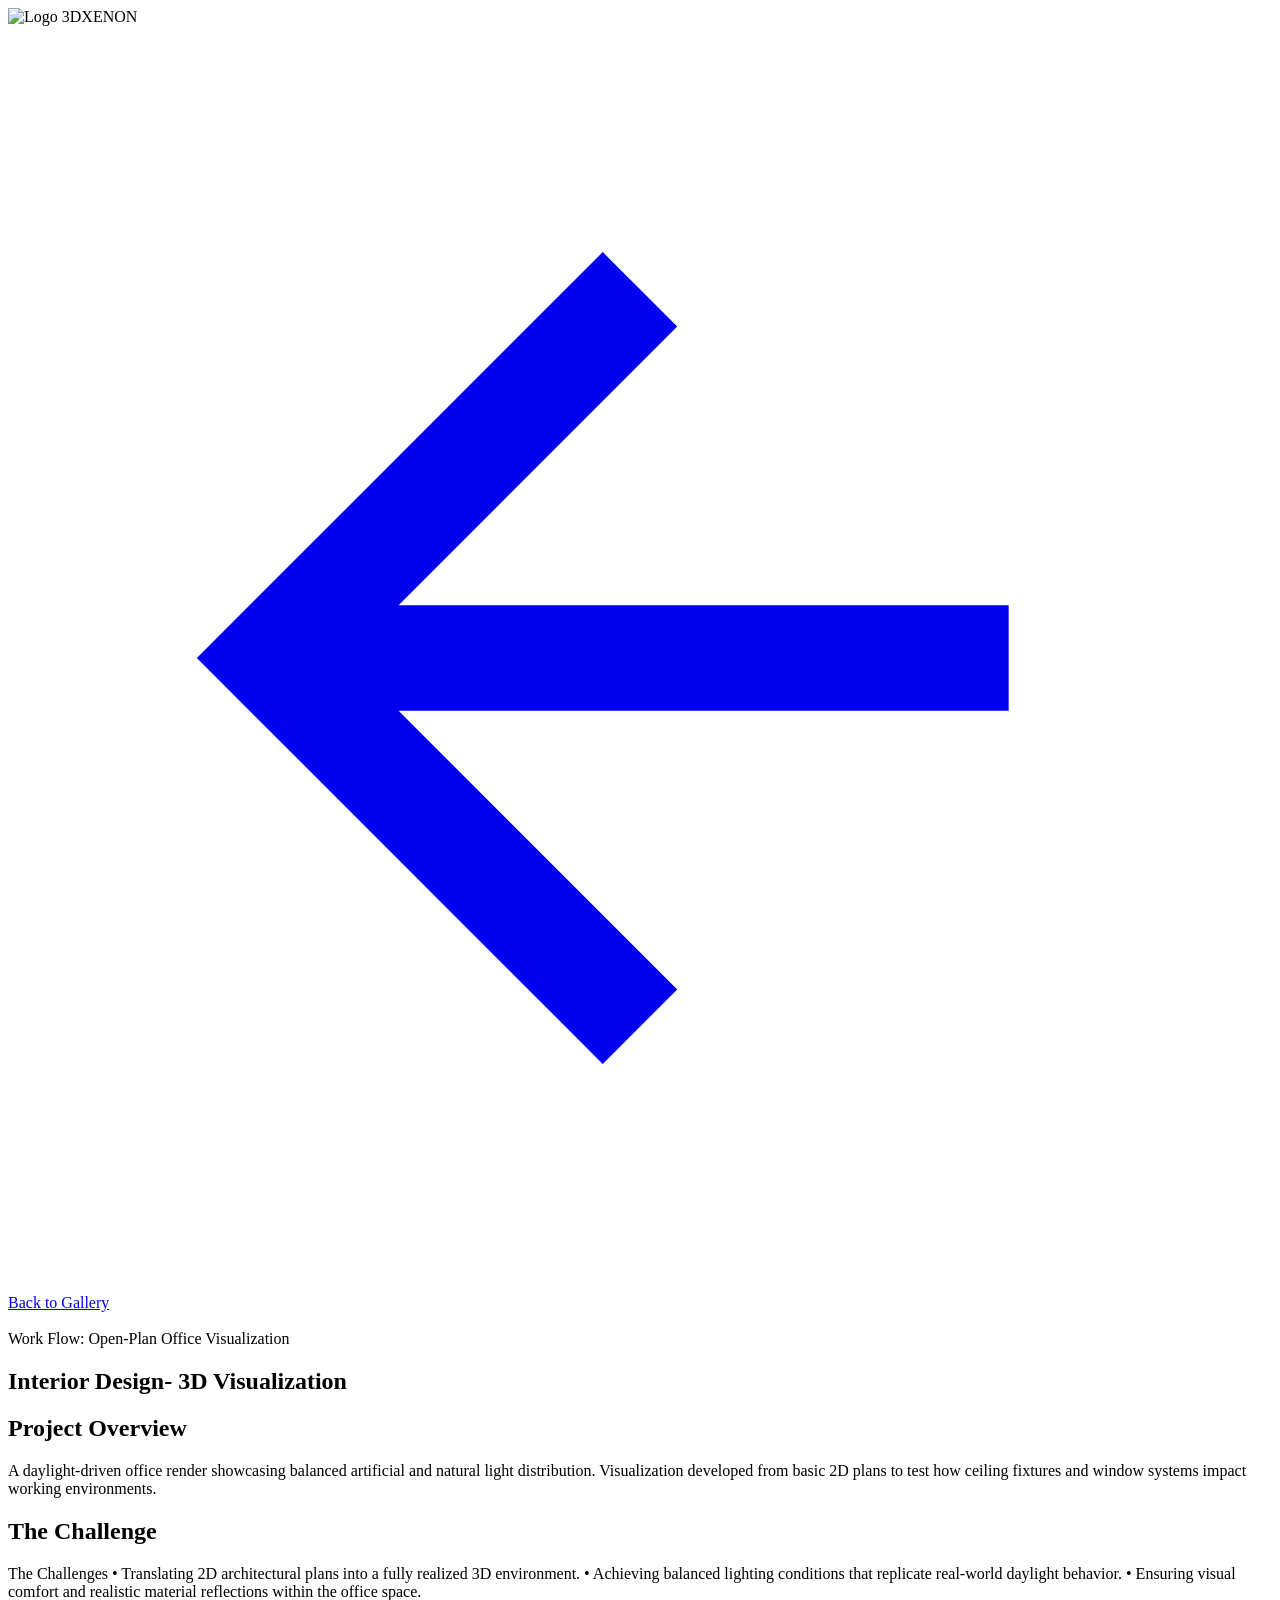
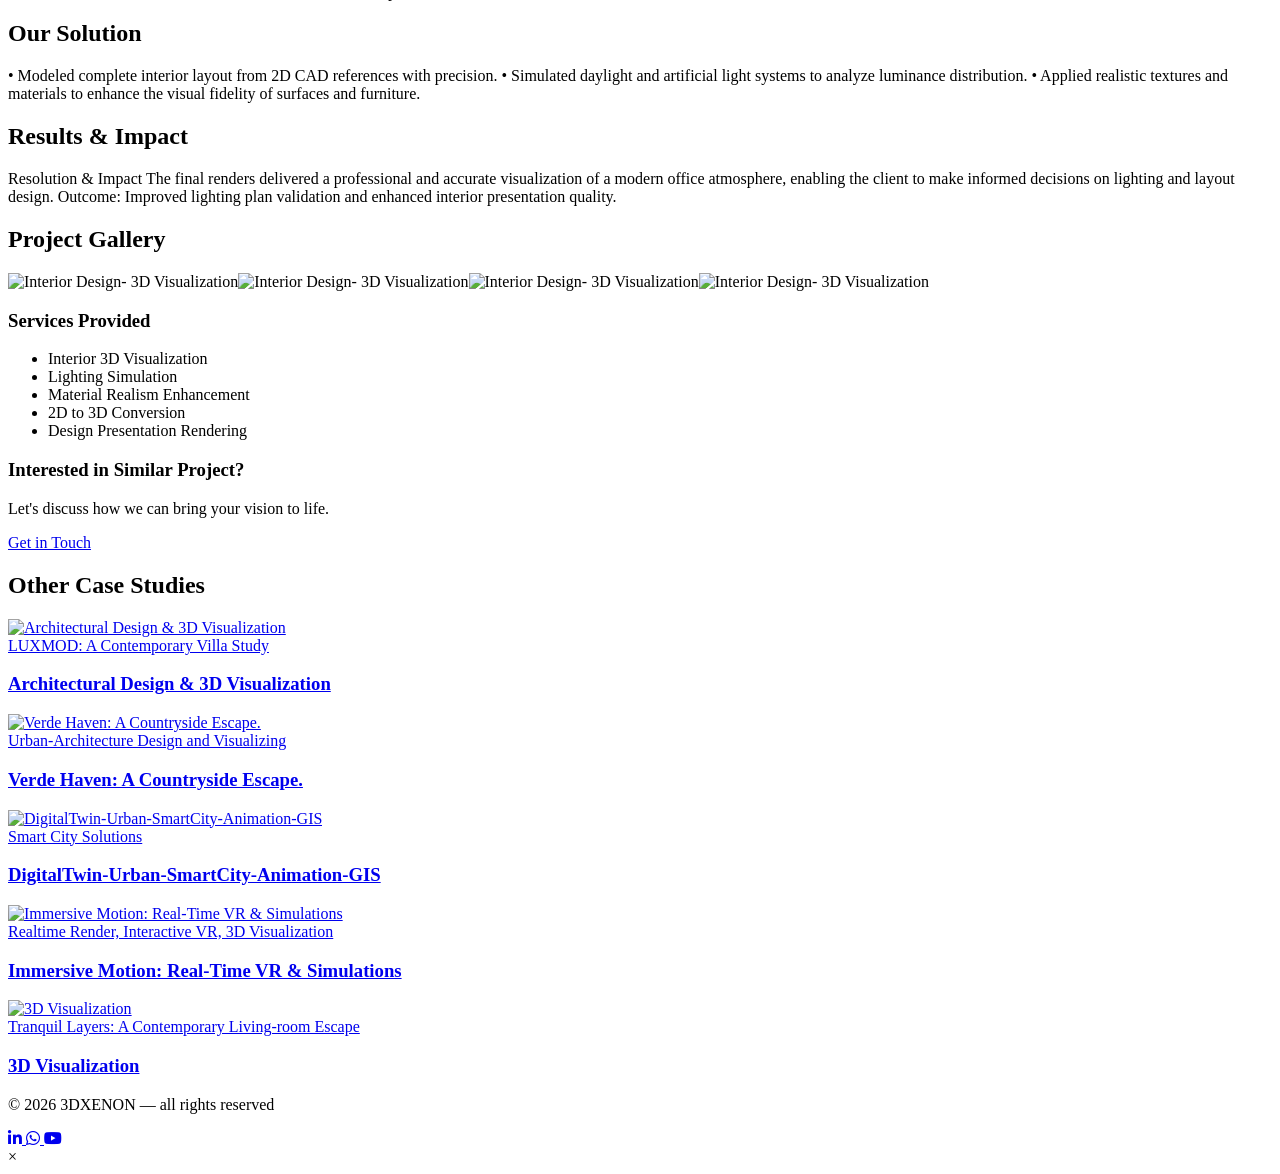
==== card-details.html @ 74a3f791 "feat: Add translation support for multi-language functionality across the website - Introduced trans" ====
<!DOCTYPE html>
<html lang="en">
<head>
  <meta charset="UTF-8">
  <meta name="viewport" content="width=device-width, initial-scale=1.0">
  <title>Project Details - 3DXENON</title>
  
  <!-- Google font -->
  <link href="https://fonts.googleapis.com/css2?family=Roboto:wght@300;400;500;600;700&display=swap" rel="stylesheet">
  
  <link rel="stylesheet" href="css/card-details.css">
  <link rel="stylesheet" href="css/translations.css" />
  <link rel="icon" type="image/x-icon" href="res/logo.png">
  <link rel="stylesheet" href="https://cdnjs.cloudflare.com/ajax/libs/font-awesome/6.5.0/css/all.min.css">

</head>
<body>

  <!-- Header/Navigation -->
  <header class="detail-header">
    <div class="detail-nav">
      <div class="logo">
        <img src="res/logo.png" alt="Logo"> 
        3DXENON
      </div>
       <a href="index.html#case" class="back-btn">
         <svg viewBox="0 0 24 24" fill="none" stroke="currentColor" stroke-width="2">
           <path d="M19 12H5M12 19l-7-7 7-7"/>
         </svg>
         <span data-i18n="details.back">Back to Gallery</span>
       </a>
    </div>
  </header>

  <!-- Hero Section with Image -->
  <section class="detail-hero">
    <div class="detail-hero-image">
      <img id="heroImage" src="" alt="">
      <div class="detail-hero-overlay"></div>
    </div>
    <div class="detail-hero-content">
      <div class="detail-category" id="detailCategory"></div>
      <h1 class="detail-title" id="detailTitle"></h1>
    </div>
  </section>

  <!-- Project Info Section -->
  <section class="project-info">
    <div class="project-info-container">
      
      <!-- Main Content -->
      <div class="project-main">
        
         <div class="content-block">
           <h2 class="block-title" data-i18n="details.overview">Project Overview</h2>
           <p class="block-text" id="detailOverview"></p>
         </div>

         <div class="content-block">
           <h2 class="block-title" data-i18n="details.challenge">The Challenge</h2>
           <p class="block-text" id="detailChallenge"></p>
         </div>

         <div class="content-block">
           <h2 class="block-title" data-i18n="details.solution">Our Solution</h2>
           <p class="block-text" id="detailSolution"></p>
         </div>

         <div class="content-block">
           <h2 class="block-title" data-i18n="details.results">Results & Impact</h2>
           <p class="block-text" id="detailResults"></p>
         </div>

         <div class="content-block">
           <h2 class="block-title" data-i18n="details.gallery">Project Gallery</h2>
           <div class="detail-gallery" id="detailGallery">
           </div>
         </div>

      </div>

      <!-- Sidebar -->
      <aside class="project-sidebar">
        
        <!-- Services -->
         <div class="sidebar-card">
           <h3 class="sidebar-title" data-i18n="details.services">Services Provided</h3>
           <ul class="services-list" id="detailServices">
           </ul>
         </div>

        <!-- CTA -->
         <div class="sidebar-card sidebar-cta">
           <h3 class="sidebar-title" data-i18n="details.cta.title">Interested in Similar Project?</h3>
           <p class="sidebar-text" data-i18n="details.cta.text">Let's discuss how we can bring your vision to life.</p>
           <a href="contact.html" class="cta-btn" data-i18n="details.cta.btn">
             Get in Touch
             <svg viewBox="0 0 24 24" fill="none" stroke="currentColor" stroke-width="2">
               <path d="M5 12h14M12 5l7 7-7 7"/>
             </svg>
           </a>
         </div>

      </aside>

    </div>
  </section>

  <!-- Related Projects -->
   <section class="related-projects">
     <div class="related-container">
       <h2 class="related-title" data-i18n="details.related">Other Case Studies</h2>
       <div class="related-grid" id="relatedProjects">
       </div>
     </div>
   </section>

<!-- Footer -->
 <footer class="card-footer">
   <div class="footer-content">
     <p data-i18n="footer.copyright">© 2026 3DXENON — all rights reserved</p>

    <div class="footer-social">
      
      <!-- LinkedIn -->
      <a href="https://www.linkedin.com/company/3d-xenon/" aria-label="LinkedIn">
        <i class="fa-brands fa-linkedin-in"></i>
      </a>

      <!-- WhatsApp -->
      <a href="https://wa.me/37258055031" aria-label="WhatsApp">
        <i class="fa-brands fa-whatsapp"></i>
      </a>

      <!-- YouTube -->
      <a href="https://www.youtube.com/@shitos557" aria-label="YouTube">
        <i class="fa-brands fa-youtube"></i>
      </a>

    </div>
  </div>
</footer>


  <script src="script/translations.js" defer></script>
  <script src="script/card-details.js"></script>
</body>
</html>
---- css/translations.css ----
/* Role: Language toggle button styling */

.lang-toggle {
  position: relative;
  display: flex;
  align-items: center;
  justify-content: center;
  width: 48px;
  height: 48px;
  margin-left: 28px;
  background: rgba(255, 255, 255, 0.05);
  border: 1px solid rgba(255, 255, 255, 0.2);
  border-radius: 50%;
  cursor: pointer;
  font-size: 1.4rem;
  transition: all 0.3s ease;
}

.lang-toggle:hover {
  background: rgba(4, 227, 178, 0.15);
  border-color: rgba(4, 227, 178, 0.5);
  transform: scale(1.1);
}

.lang-toggle:focus {
  outline: 2px solid #04e3b2;
  outline-offset: 2px;
}

/* Mobile responsive adjustments for language toggle */
@media (max-width: 768px) {
  .lang-toggle {
    width: 40px;
    height: 40px;
    margin-left: 15px;
    font-size: 1.2rem;
  }
}

@media (max-width: 480px) {
  .lang-toggle {
    width: 36px;
    height: 36px;
    margin-left: 10px;
    font-size: 1rem;
  }
}
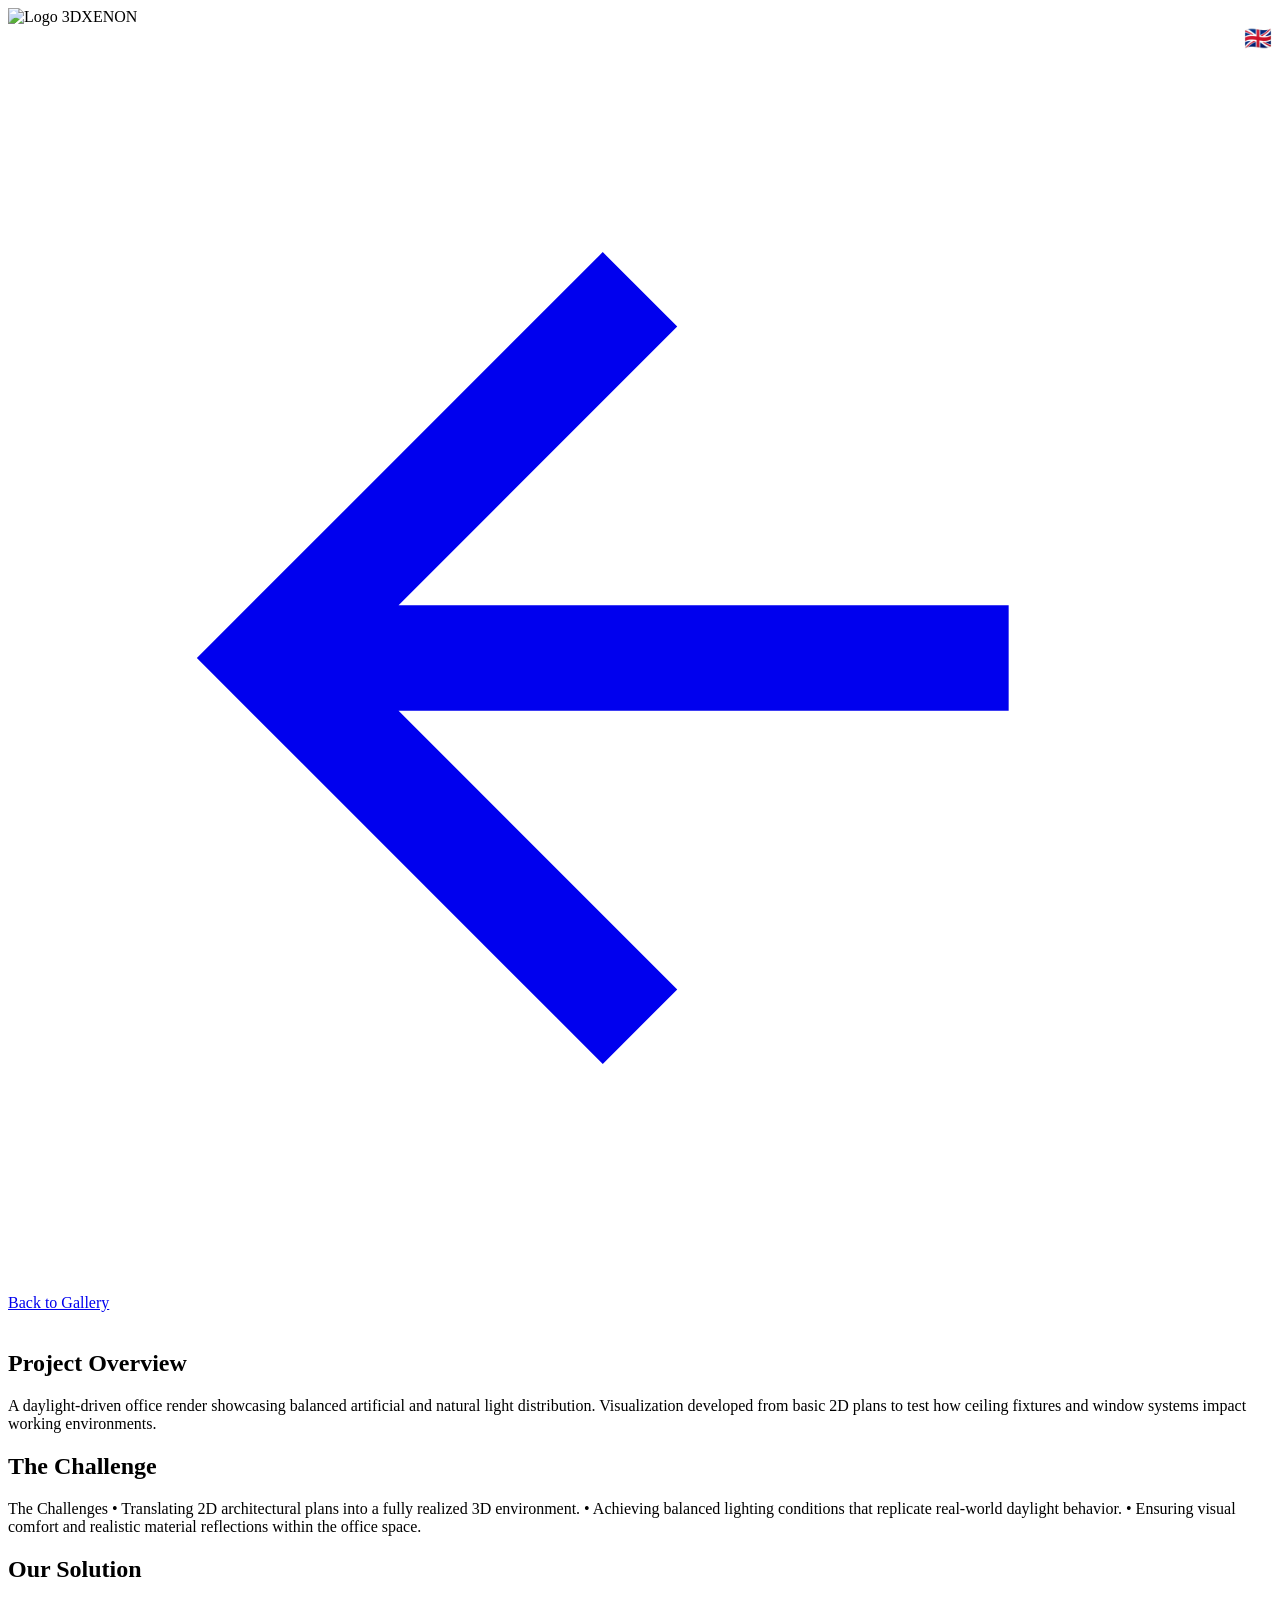
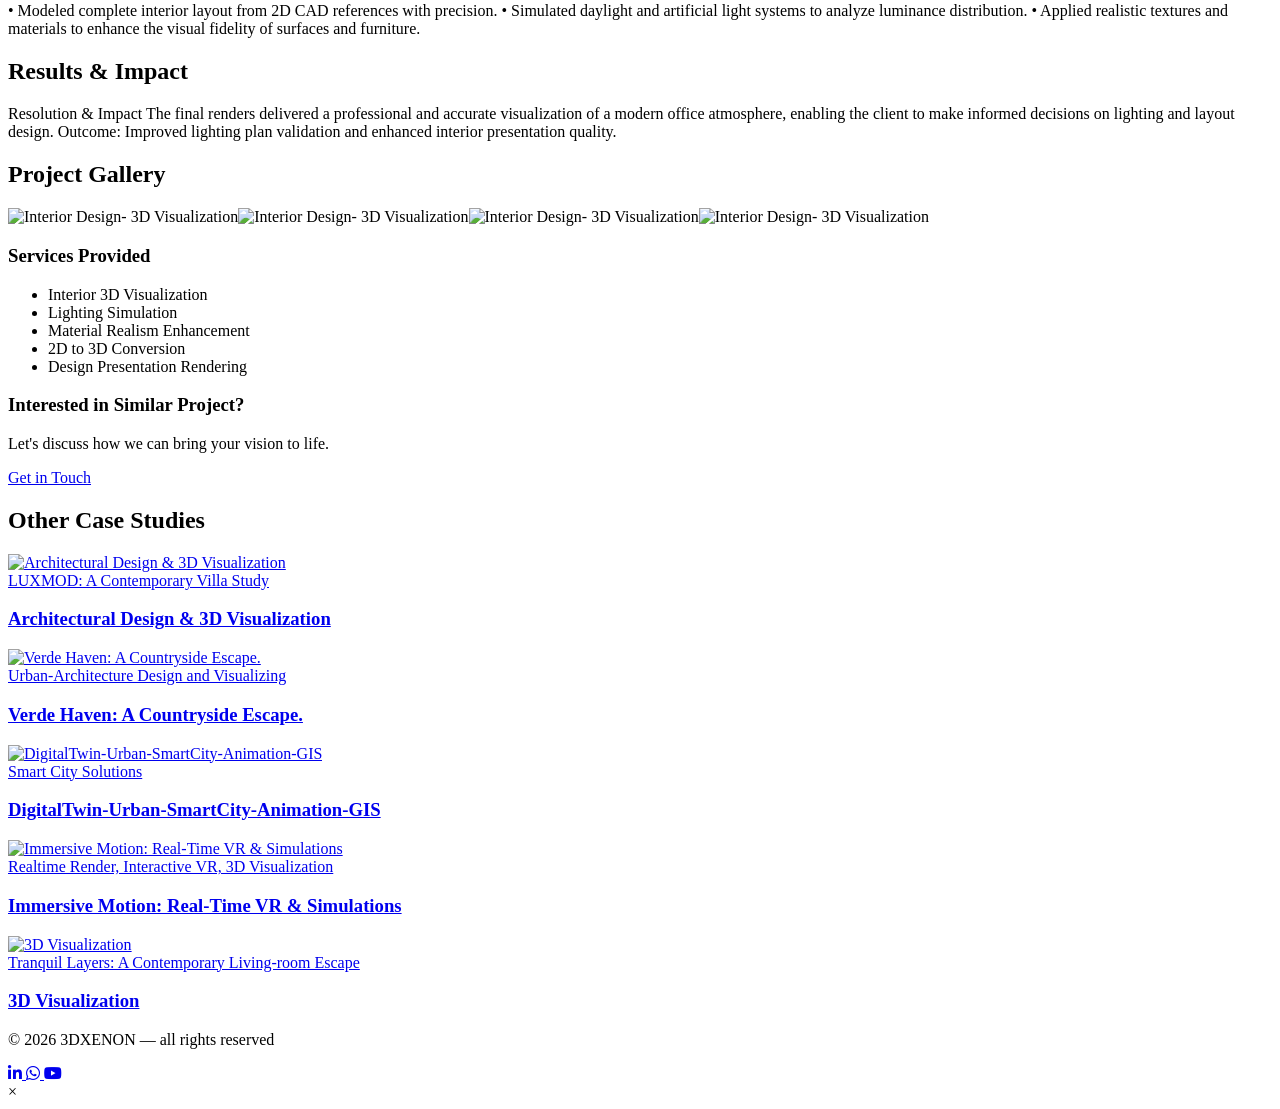
==== commit 8407a966: "feat: Implement multi-language support with translation integration and language toggle button" ====
--- a/card-details.html
+++ b/card-details.html
@@ -23,6 +23,7 @@
         <img src="res/logo.png" alt="Logo"> 
         3DXENON
       </div>
+      <button id="langToggle" class="lang-toggle" aria-label="Switch language">🇬🇧</button>
        <a href="index.html#case" class="back-btn">
          <svg viewBox="0 0 24 24" fill="none" stroke="currentColor" stroke-width="2">
            <path d="M19 12H5M12 19l-7-7 7-7"/>
@@ -143,6 +144,7 @@
 
 
   <script src="script/translations.js" defer></script>
-  <script src="script/card-details.js"></script>
+   <script src="script/translations.js" defer></script>
+   <script src="script/card-details.js"></script>
 </body>
 </html>
--- a/css/translations.css
+++ b/css/translations.css
@@ -1,13 +1,15 @@
 /* Role: Language toggle button styling */
 
 .lang-toggle {
-  position: relative;
+  position: absolute;
+  top: 14px;
+  right: -2px;
   display: flex;
   align-items: center;
   justify-content: center;
   width: 48px;
   height: 48px;
-  margin-left: 28px;
+  margin-left: 0;
   background: rgba(255, 255, 255, 0.05);
   border: 1px solid rgba(255, 255, 255, 0.2);
   border-radius: 50%;
@@ -32,7 +34,9 @@
   .lang-toggle {
     width: 40px;
     height: 40px;
-    margin-left: 15px;
+    margin-left: 0;
+    right: 28px;
+    top: 12px;
     font-size: 1.2rem;
   }
 }
@@ -41,7 +45,9 @@
   .lang-toggle {
     width: 36px;
     height: 36px;
-    margin-left: 10px;
+    margin-left: 0;
+    right: 18px;
+    top: 10px;
     font-size: 1rem;
   }
 }
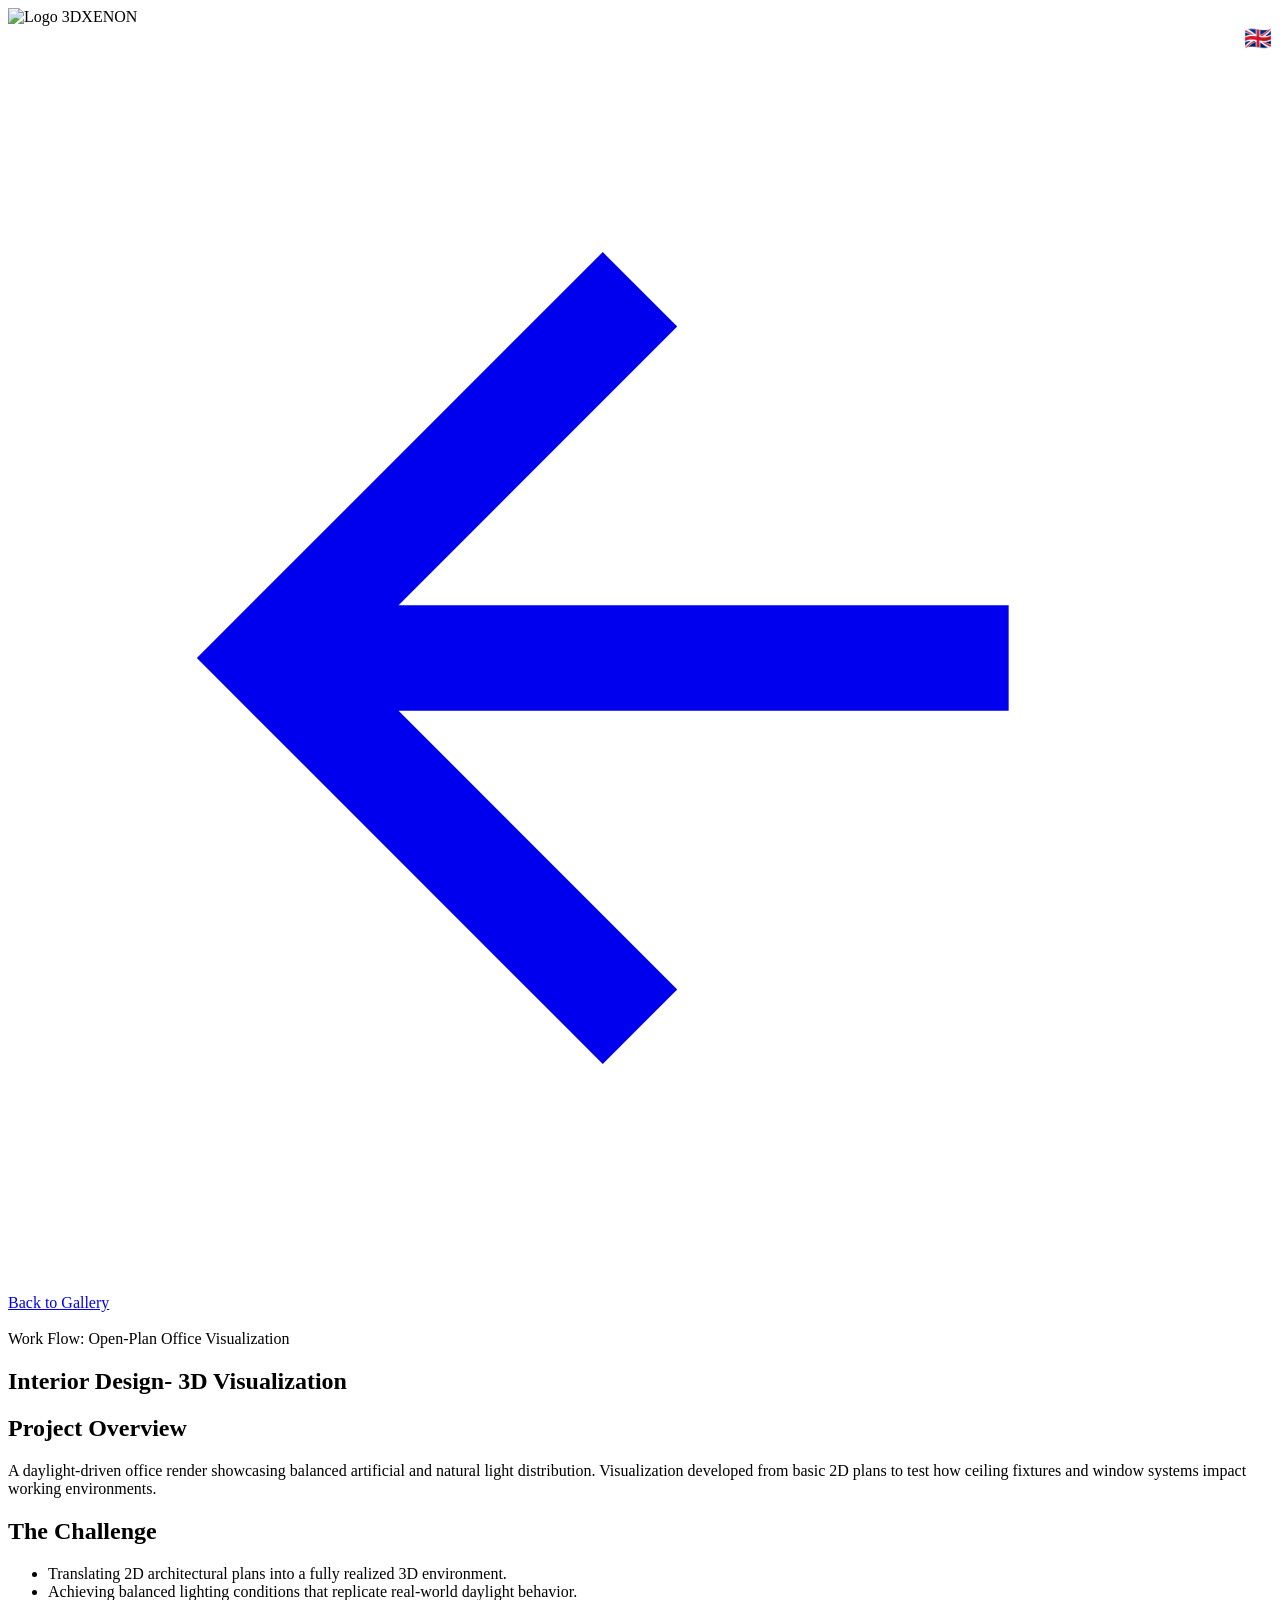
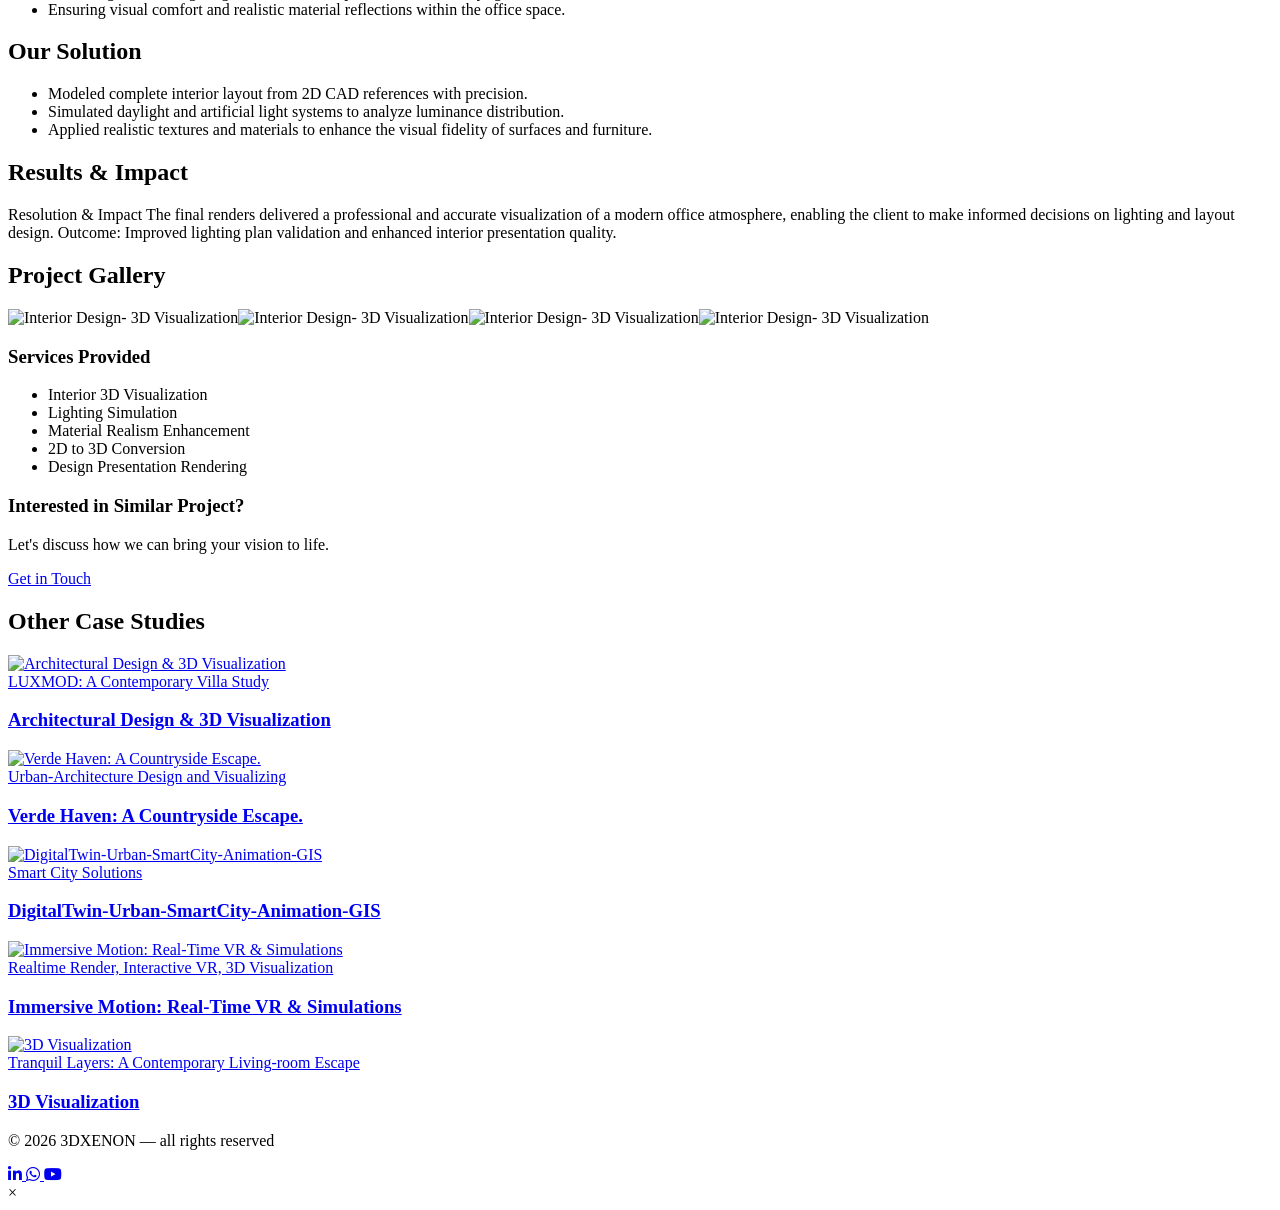
==== commit a4348e76: "fix: Remove duplicate script tag and update project challenge and solution formatting to use HTML li" ====
--- a/card-details.html
+++ b/card-details.html
@@ -144,7 +144,6 @@
 
 
   <script src="script/translations.js" defer></script>
-   <script src="script/translations.js" defer></script>
-   <script src="script/card-details.js"></script>
+  <script src="script/card-details.js"></script>
 </body>
 </html>
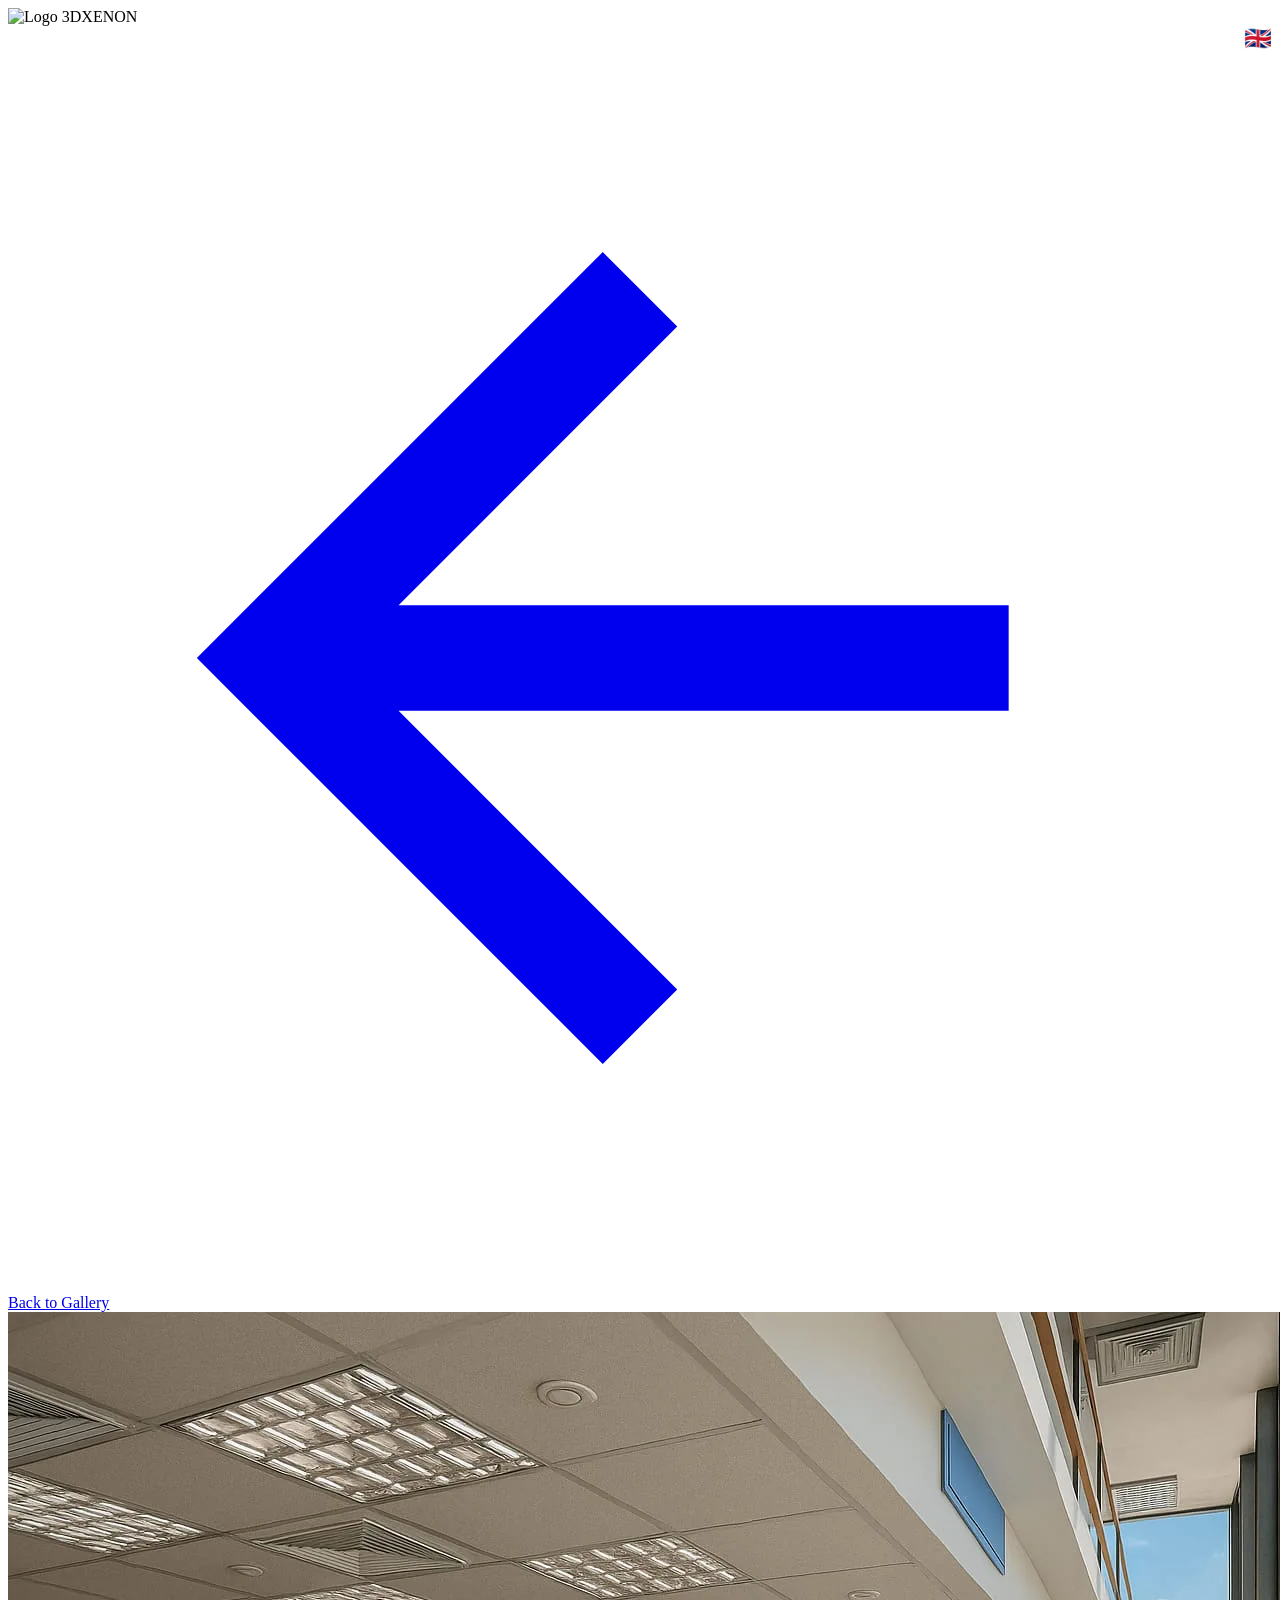
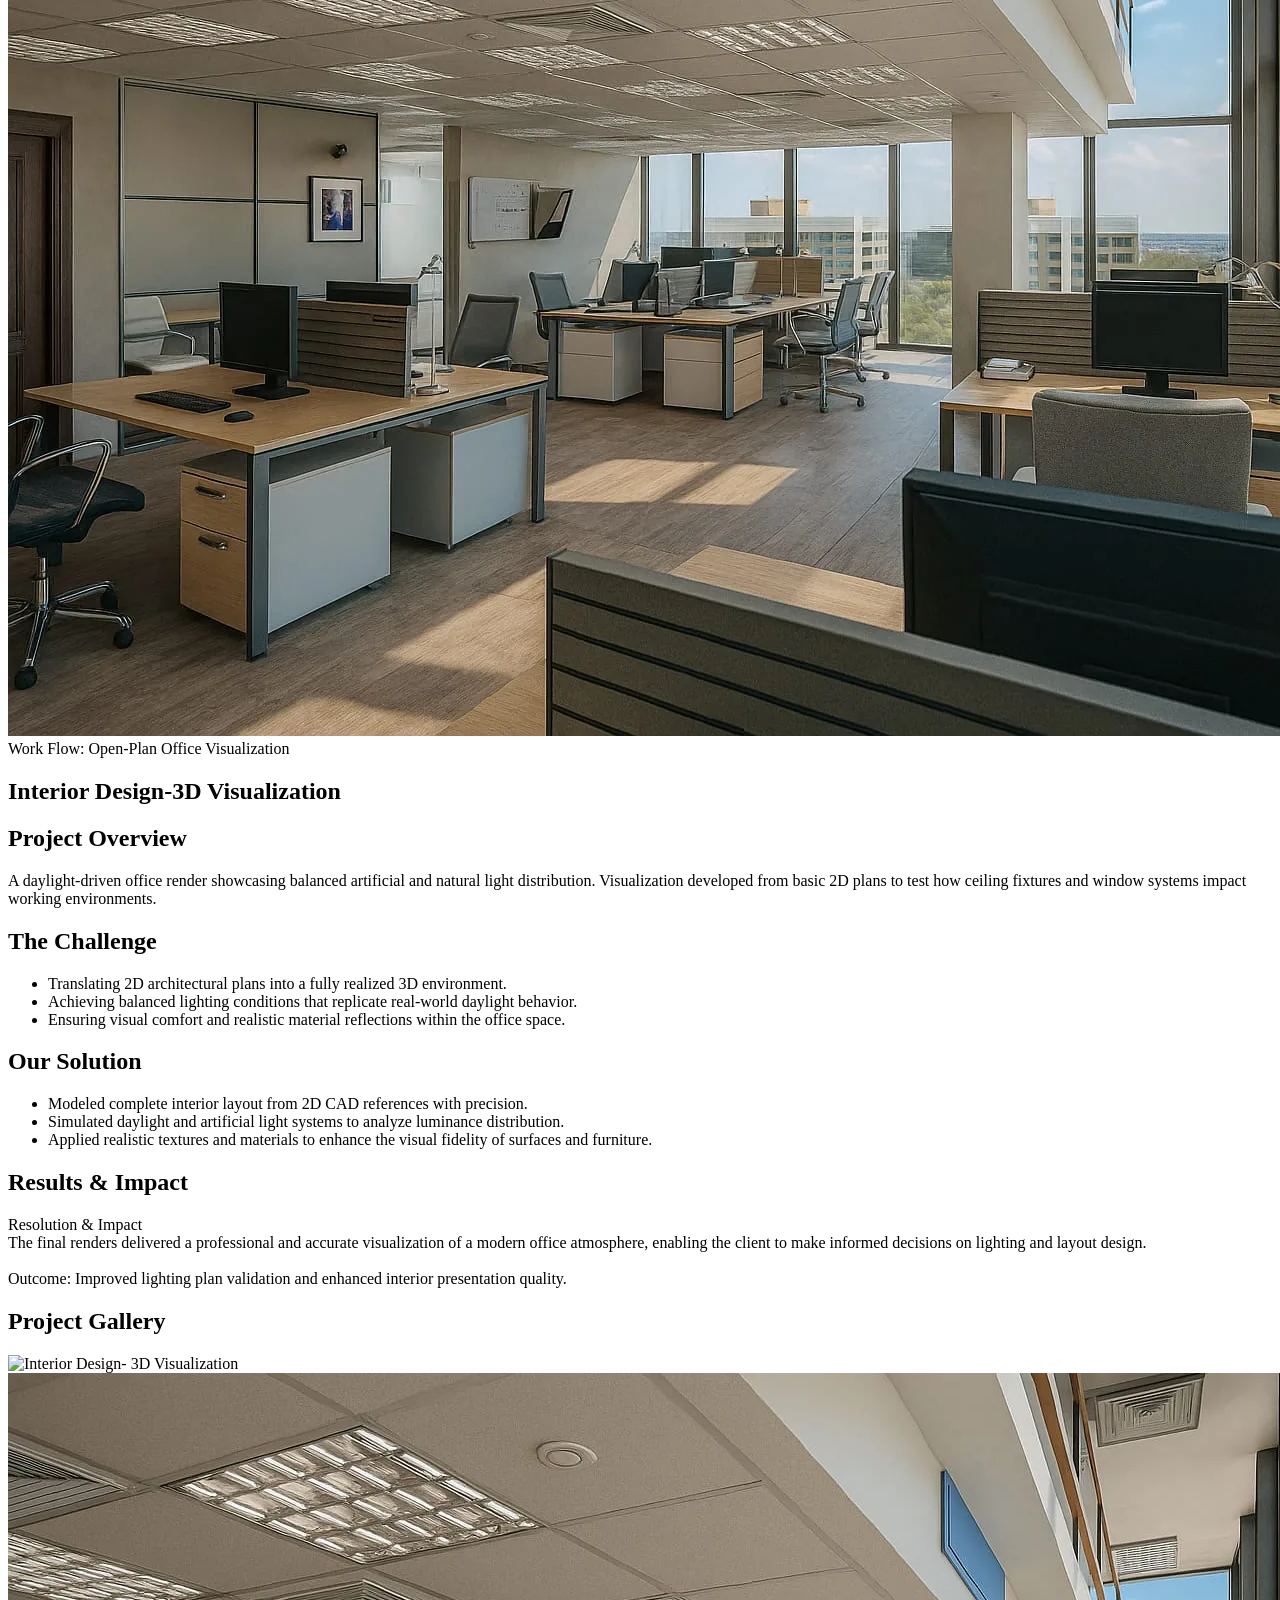
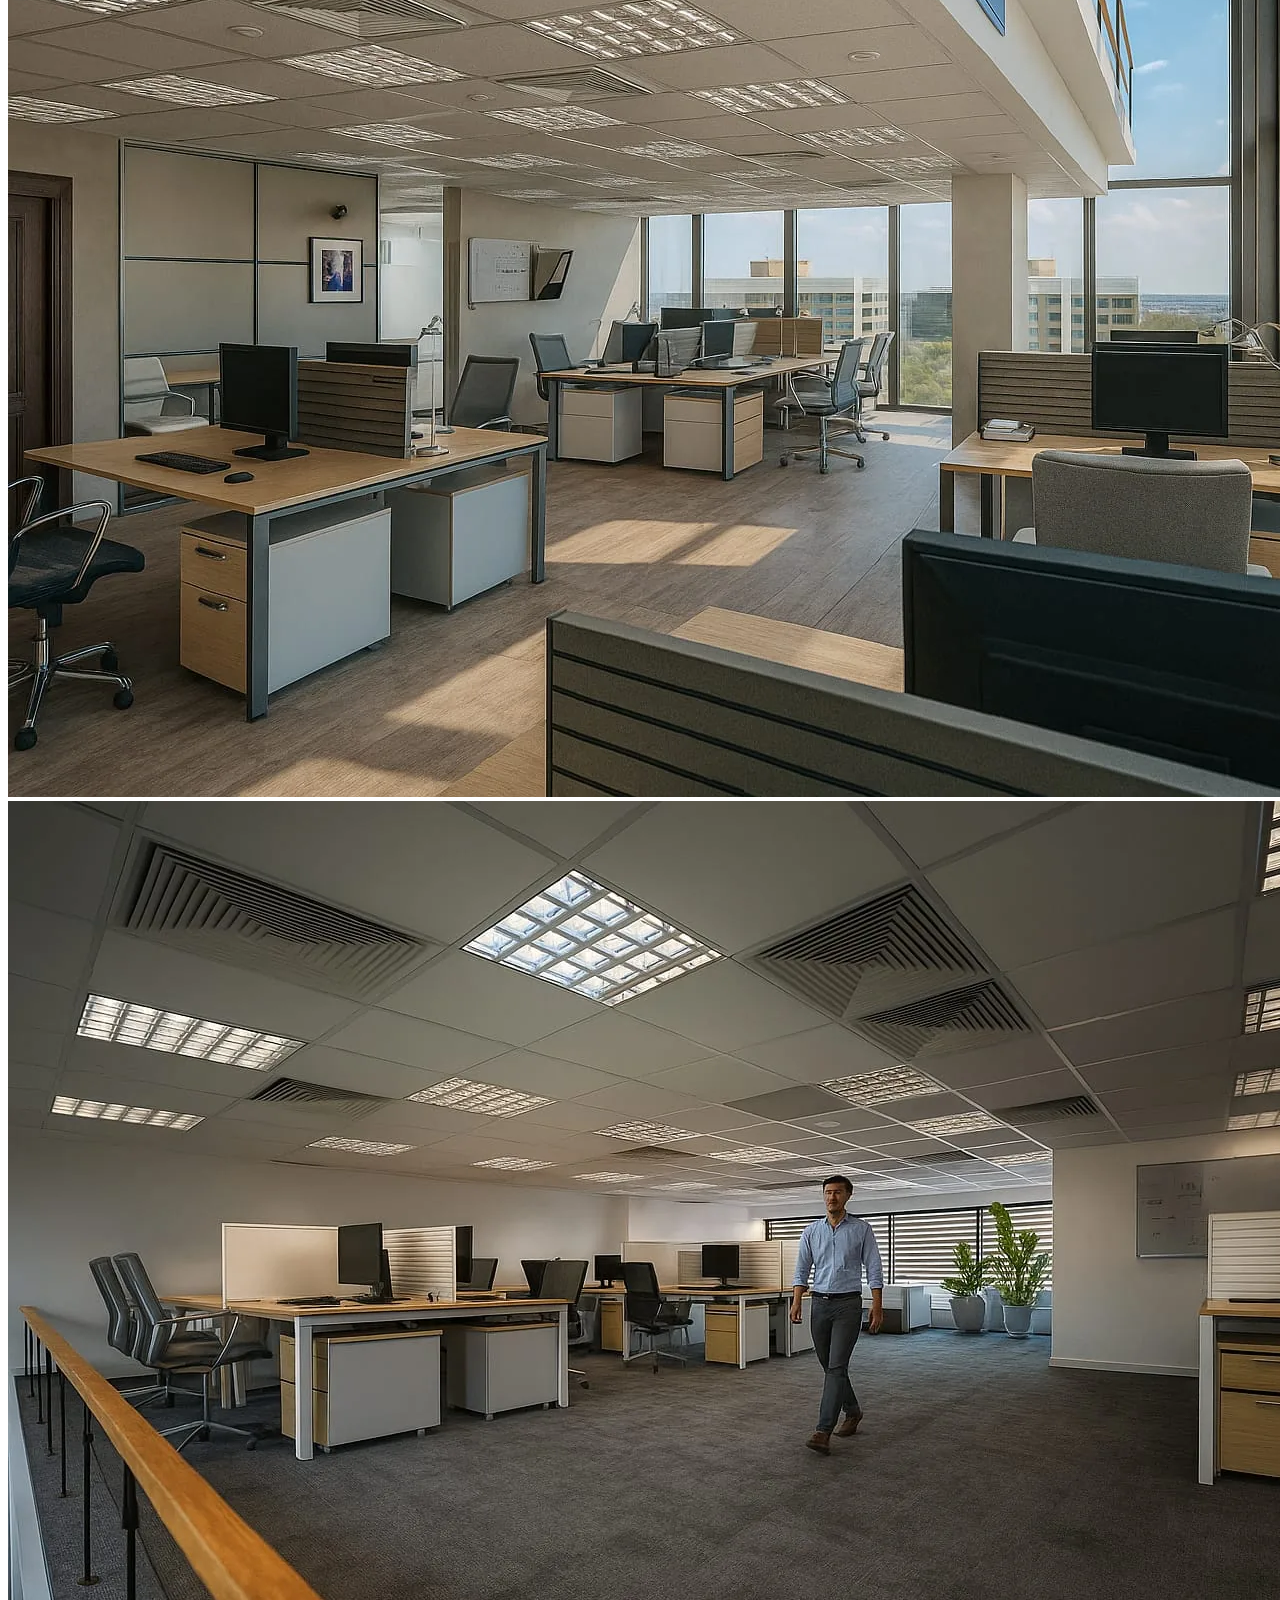
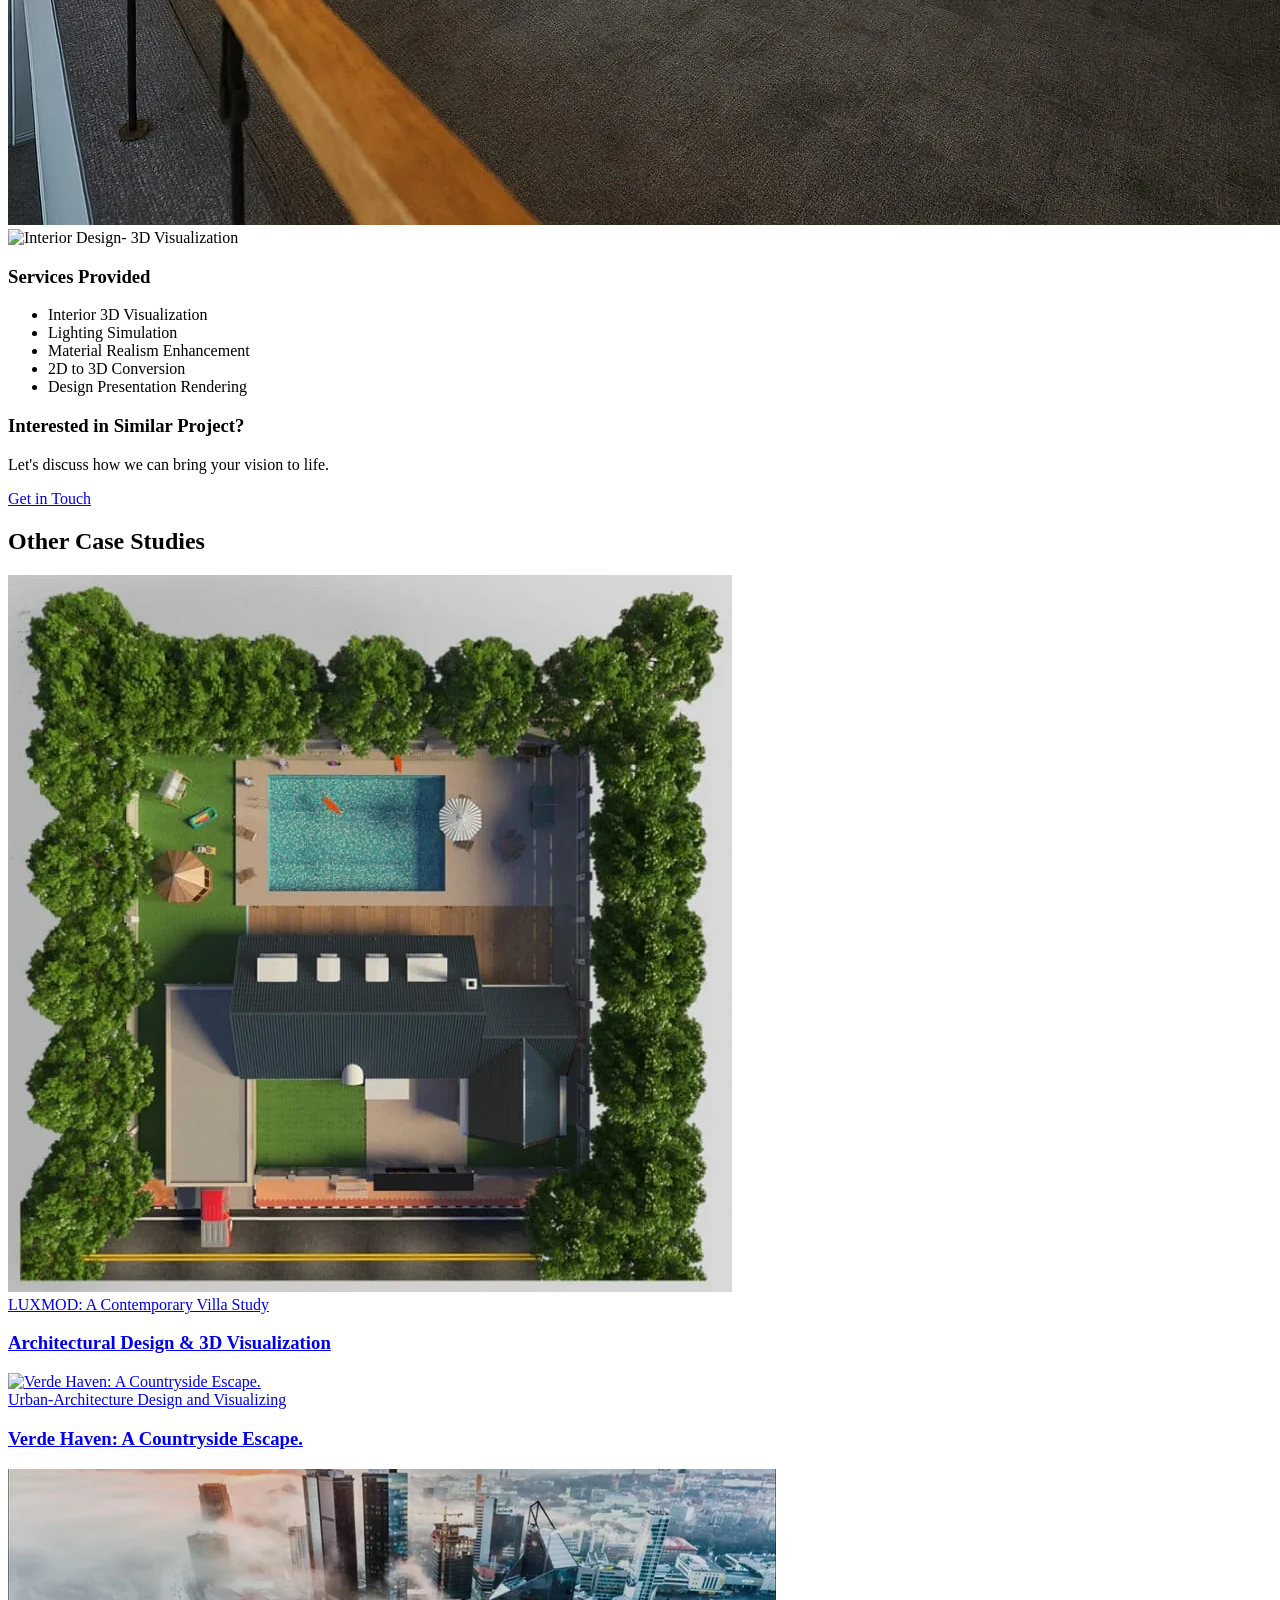
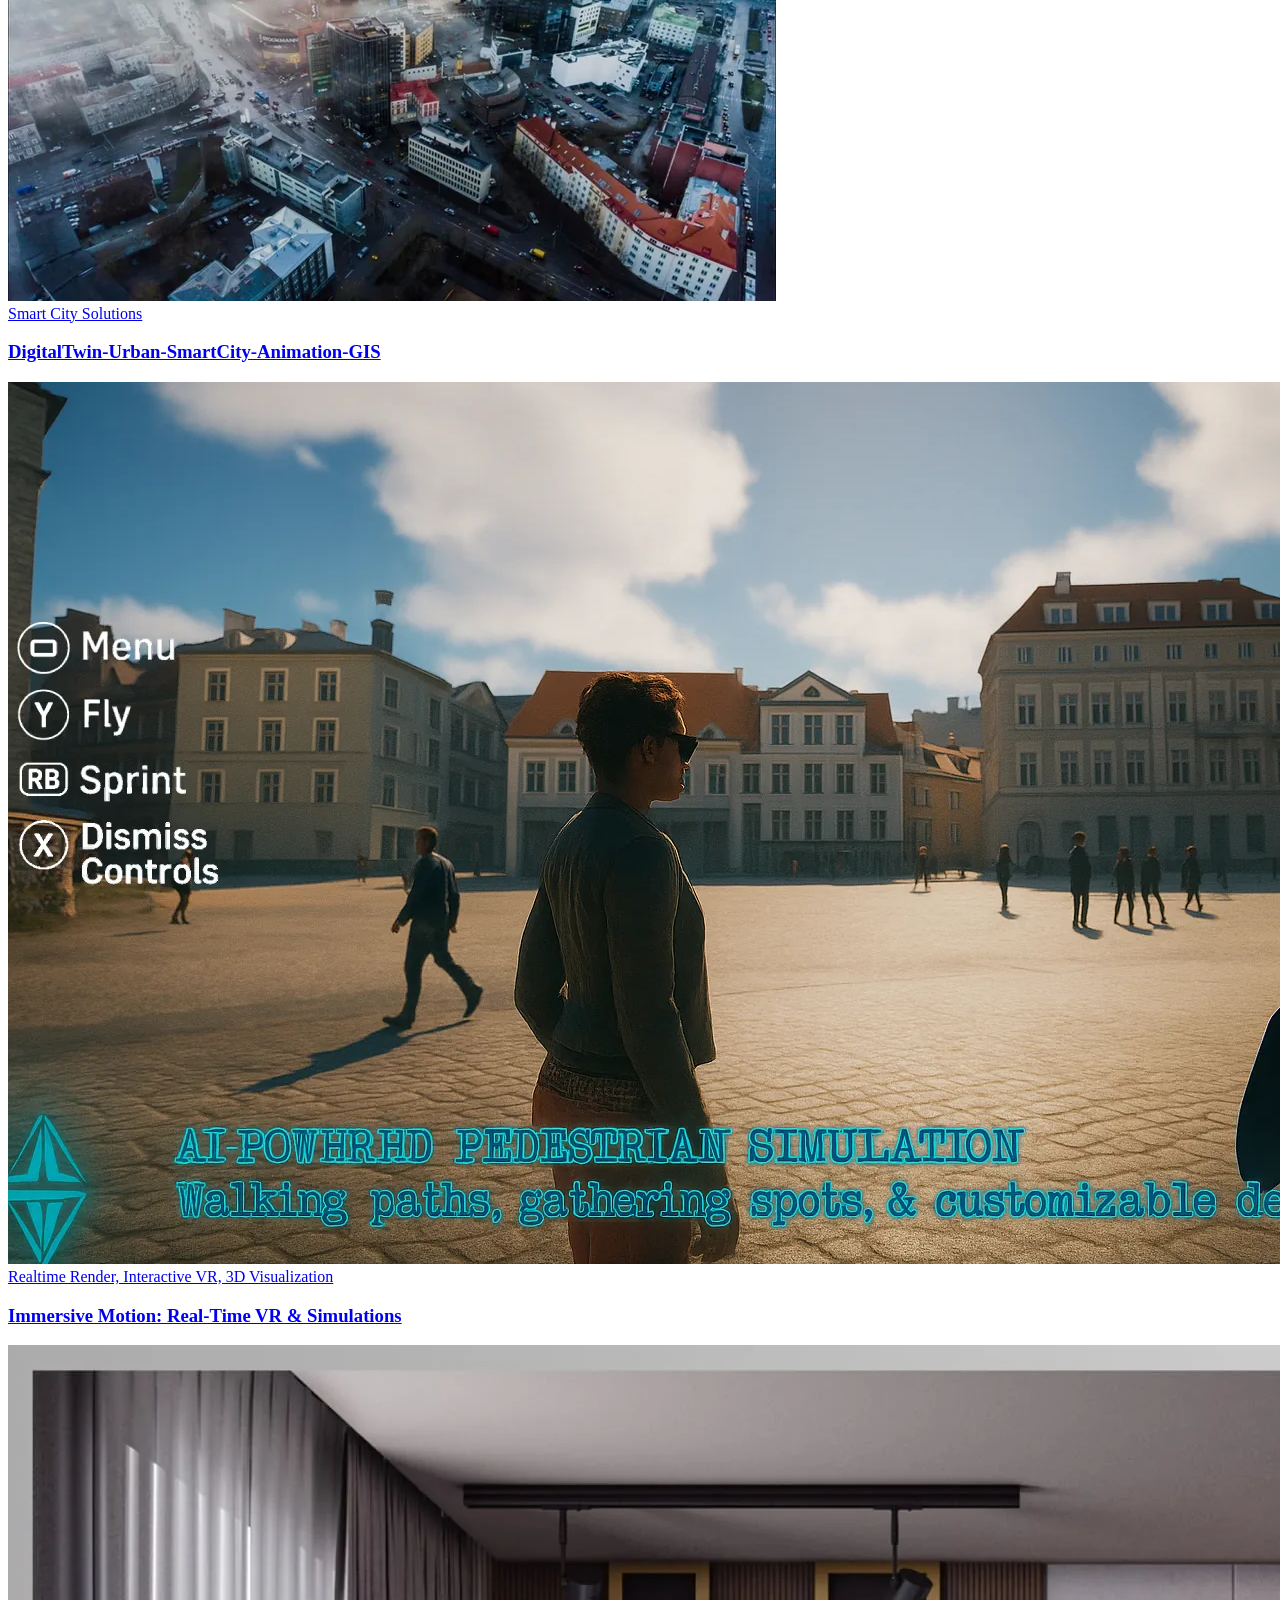
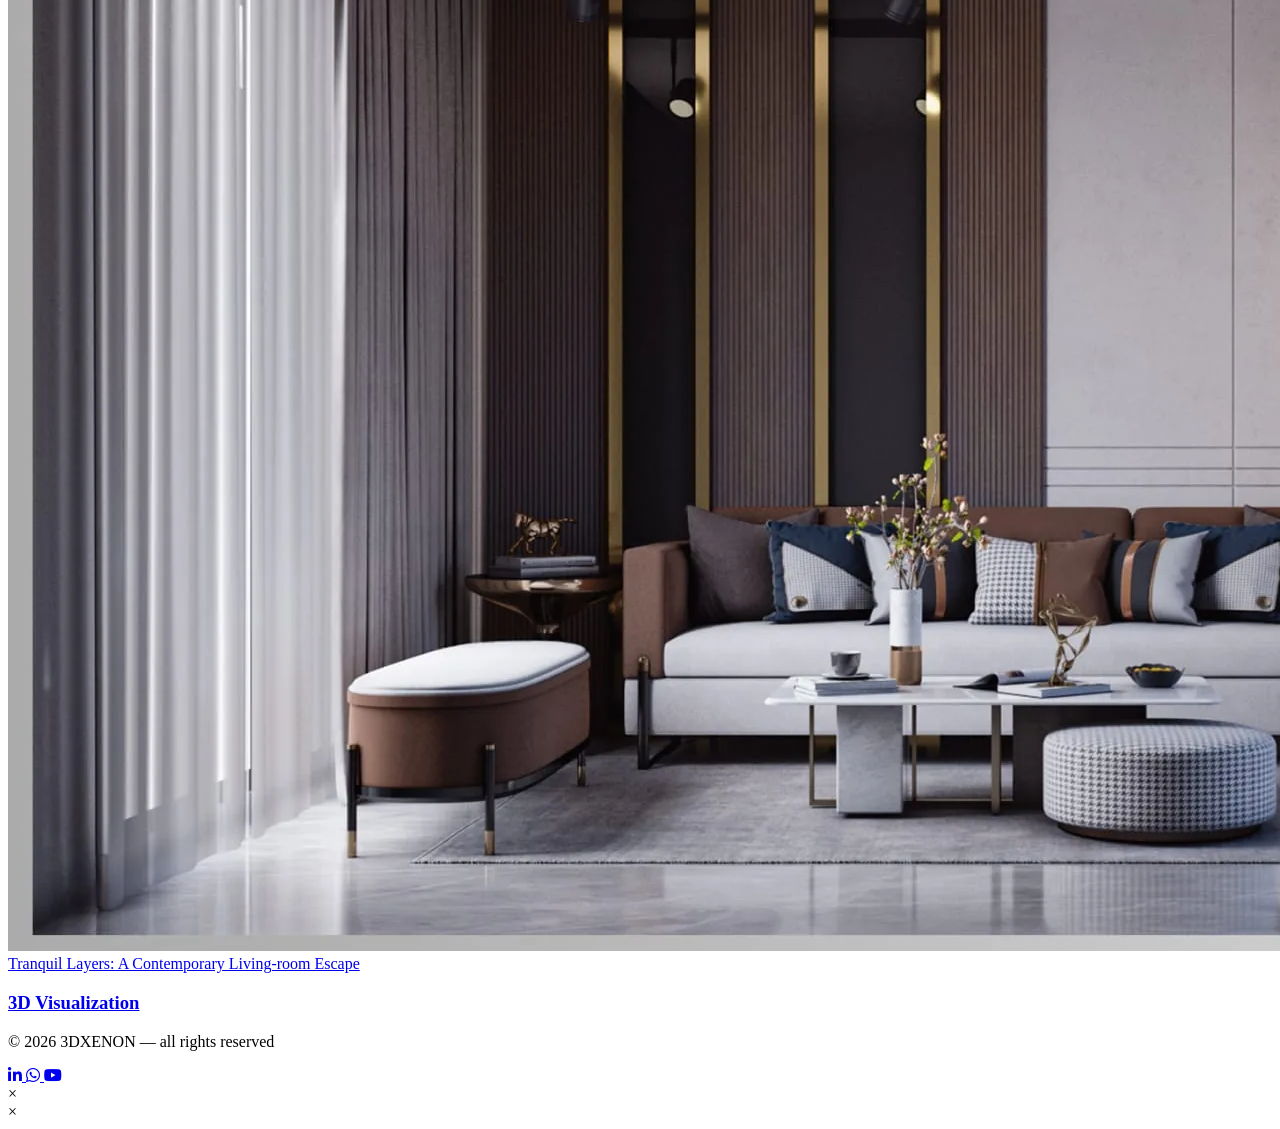
==== commit c3231de6: "SEO: fix indexability, metadata, structured data and image weight The site was not present in Google" ====
--- a/card-details.html
+++ b/card-details.html
@@ -3,7 +3,18 @@
 <head>
   <meta charset="UTF-8">
   <meta name="viewport" content="width=device-width, initial-scale=1.0">
-  <title>Project Details - 3DXENON</title>
+  <title>Project Case Study — 3DXENON</title>
+
+  <!-- SEO metadata. Per-project title/description/canonical are set at runtime by script/card-details.js -->
+  <meta name="description" content="Project case study by 3DXENON — digital twin, architectural 3D visualization and immersive media work." />
+  <link rel="canonical" id="canonicalLink" href="https://www.3dxenon.com/card-details.html" />
+  <meta name="robots" content="index, follow, max-image-preview:large" />
+  <meta property="og:type" content="article" />
+  <meta property="og:site_name" content="3DXENON" />
+  <meta property="og:title" id="ogTitle" content="Project Case Study — 3DXENON" />
+  <meta property="og:description" id="ogDesc" content="Digital twin and 3D visualization project by 3DXENON." />
+  <meta property="og:image" id="ogImage" content="https://www.3dxenon.com/res/work54.webp" />
+  <meta name="twitter:card" content="summary_large_image" />
   
   <!-- Google font -->
   <link href="https://fonts.googleapis.com/css2?family=Roboto:wght@300;400;500;600;700&display=swap" rel="stylesheet">
